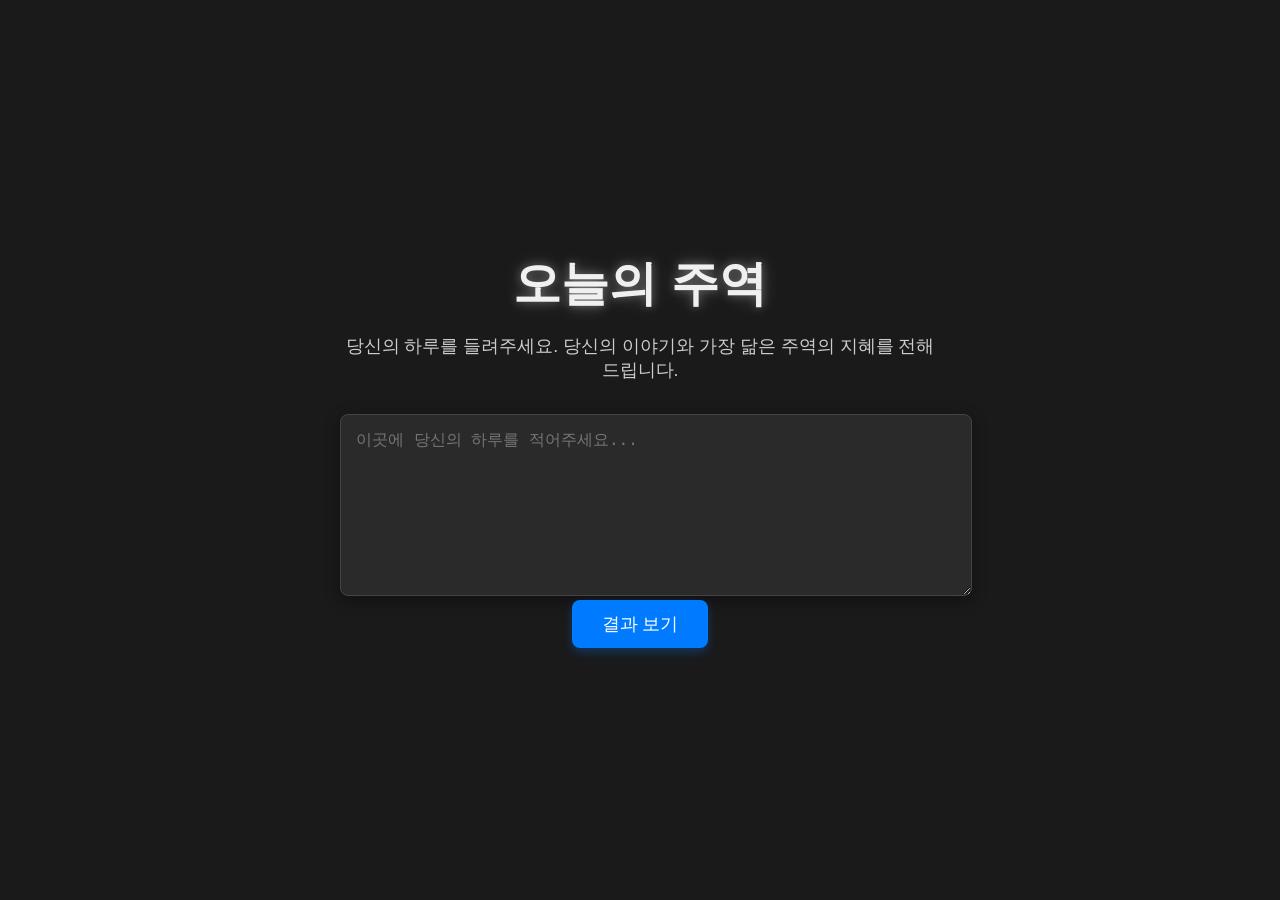
==== index.html @ f82d8622 "feat: implement daily I Ching fortune telling application" ====
<!DOCTYPE html>
<html lang="ko">
<head>
    <meta charset="UTF-8">
    <meta name="viewport" content="width=device-width, initial-scale=1.0">
    <title>오늘의 주역</title>
    <link rel="stylesheet" href="style.css">
</head>
<body>
    <main>
        <header>
            <h1>오늘의 주역</h1>
            <p>당신의 하루를 들려주세요. 당신의 이야기와 가장 닮은 주역의 지혜를 전해드립니다.</p>
        </header>

        <section class="input-section">
            <textarea id="story-input" placeholder="이곳에 당신의 하루를 적어주세요..."></textarea>
            <button id="get-fortune-btn">결과 보기</button>
        </section>

        <section id="result-section" class="hidden">
            <div class="result-card">
                <h2 id="괘-name"></h2>
                <div id="hexagram"></div>
                <p id="괘-description"></p>
            </div>
        </section>
    </main>
    <script src="main.js" type="module"></script>
</body>
</html>
---- style.css ----
body {
    font-family: 'Noto Sans KR', sans-serif;
    background-color: #1a1a1a;
    color: #f0f0f0;
    display: flex;
    justify-content: center;
    align-items: center;
    min-height: 100vh;
    margin: 0;
    background-image: subtle-noise.png;
}

main {
    width: 90%;
    max-width: 600px;
    text-align: center;
}

header h1 {
    font-size: 3rem;
    font-weight: 700;
    margin-bottom: 0.5rem;
    color: #f0f0f0;
    text-shadow: 0 0 10px rgba(255, 255, 255, 0.3), 0 0 20px rgba(255, 255, 255, 0.2);
}

header p {
    font-size: 1.1rem;
    color: #ccc;
    margin-bottom: 2rem;
}

.input-section {
    margin-bottom: 2rem;
}

#story-input {
    width: 100%;
    height: 150px;
    padding: 15px;
    border: 1px solid #444;
    border-radius: 8px;
    background-color: #2a2a2a;
    color: #f0f0f0;
    font-size: 1rem;
    resize: vertical;
    box-shadow: 0 4px 15px rgba(0, 0, 0, 0.4);
}

#get-fortune-btn {
    padding: 12px 30px;
    border: none;
    border-radius: 8px;
    background-color: #007bff;
    color: white;
    font-size: 1.1rem;
    cursor: pointer;
    transition: all 0.3s ease;
    box-shadow: 0 4px 10px rgba(0, 123, 255, 0.3);
}

#get-fortune-btn:hover {
    background-color: #0056b3;
    transform: translateY(-2px);
    box-shadow: 0 6px 15px rgba(0, 123, 255, 0.5);
}

#result-section {
    padding: 2rem;
    background-color: #2a2a2a;
    border-radius: 12px;
    box-shadow: 0 8px 30px rgba(0, 0, 0, 0.5);
}

.result-card h2 {
    font-size: 2rem;
    color: #00aaff;
    margin-bottom: 1rem;
}

#hexagram {
    margin: 1.5rem 0;
    font-size: 3rem;
    letter-spacing: 0.5rem;
    display: flex;
    flex-direction: column;
    align-items: center;
}

.hidden {
    display: none;
}
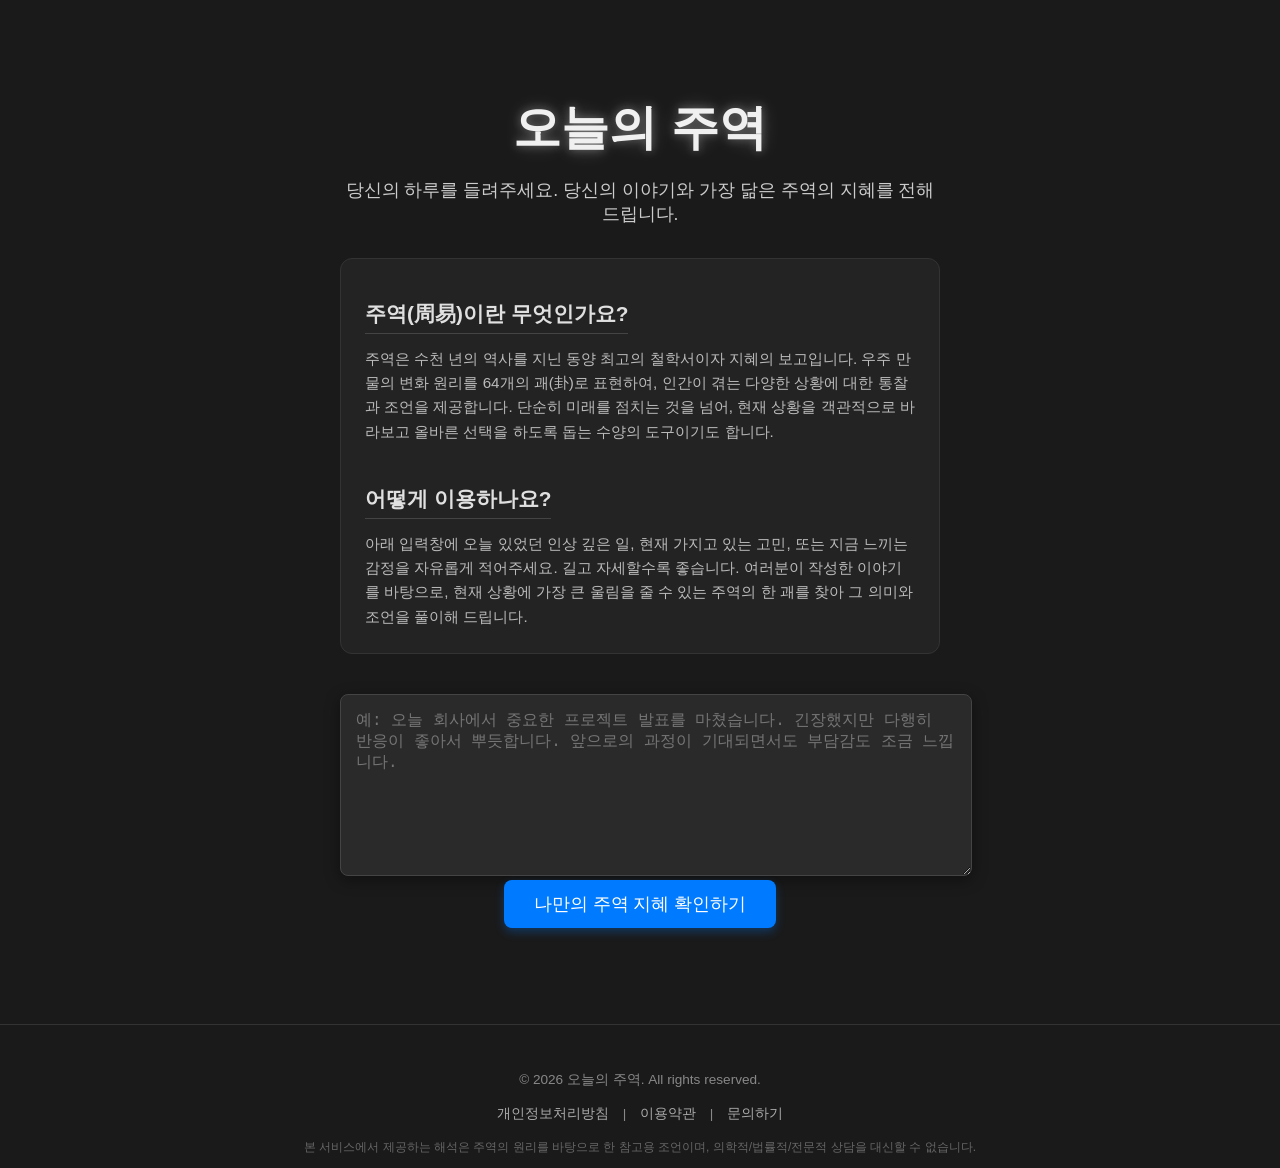
==== commit 0fb101b4: "feat: enhance content and layout for AdSense policy compliance" ====
--- a/index.html
+++ b/index.html
@@ -3,8 +3,12 @@
 <head>
     <meta charset="UTF-8">
     <meta name="viewport" content="width=device-width, initial-scale=1.0">
-    <title>오늘의 주역</title>
+    <meta name="google-adsense-account" content="ca-pub-2599900779484800">
+    <title>오늘의 주역 - 당신의 하루를 비추는 오래된 지혜</title>
+    <meta name="description" content="오늘 하루 겪은 일이나 감정을 적어주시면, 동양 최고의 고전 '주역(주역)'의 64괘 중 가장 알맞은 지혜를 찾아 위로와 조언을 전해드립니다.">
     <link rel="stylesheet" href="style.css">
+    <script async src="https://pagead2.googlesyndication.com/pagead/js/adsbygoogle.js?client=ca-pub-2599900779484800"
+     crossorigin="anonymous"></script>
 </head>
 <body>
     <main>
@@ -13,9 +17,20 @@
             <p>당신의 하루를 들려주세요. 당신의 이야기와 가장 닮은 주역의 지혜를 전해드립니다.</p>
         </header>
 
+        <section class="info-section">
+            <article>
+                <h2>주역(周易)이란 무엇인가요?</h2>
+                <p>주역은 수천 년의 역사를 지닌 동양 최고의 철학서이자 지혜의 보고입니다. 우주 만물의 변화 원리를 64개의 괘(卦)로 표현하여, 인간이 겪는 다양한 상황에 대한 통찰과 조언을 제공합니다. 단순히 미래를 점치는 것을 넘어, 현재 상황을 객관적으로 바라보고 올바른 선택을 하도록 돕는 수양의 도구이기도 합니다.</p>
+            </article>
+            <article>
+                <h2>어떻게 이용하나요?</h2>
+                <p>아래 입력창에 오늘 있었던 인상 깊은 일, 현재 가지고 있는 고민, 또는 지금 느끼는 감정을 자유롭게 적어주세요. 길고 자세할수록 좋습니다. 여러분이 작성한 이야기를 바탕으로, 현재 상황에 가장 큰 울림을 줄 수 있는 주역의 한 괘를 찾아 그 의미와 조언을 풀이해 드립니다.</p>
+            </article>
+        </section>
+
         <section class="input-section">
-            <textarea id="story-input" placeholder="이곳에 당신의 하루를 적어주세요..."></textarea>
-            <button id="get-fortune-btn">결과 보기</button>
+            <textarea id="story-input" placeholder="예: 오늘 회사에서 중요한 프로젝트 발표를 마쳤습니다. 긴장했지만 다행히 반응이 좋아서 뿌듯합니다. 앞으로의 과정이 기대되면서도 부담감도 조금 느낍니다."></textarea>
+            <button id="get-fortune-btn">나만의 주역 지혜 확인하기</button>
         </section>
 
         <section id="result-section" class="hidden">
@@ -23,9 +38,22 @@
                 <h2 id="괘-name"></h2>
                 <div id="hexagram"></div>
                 <p id="괘-description"></p>
+                <div class="action-buttons">
+                    <button id="reset-btn" onclick="location.reload()">다시 하기</button>
+                </div>
             </div>
         </section>
     </main>
+    
+    <footer>
+        <p>&copy; 2026 오늘의 주역. All rights reserved.</p>
+        <nav>
+            <a href="/privacy.html">개인정보처리방침</a> | 
+            <a href="/terms.html">이용약관</a> |
+            <a href="mailto:contact@example.com">문의하기</a>
+        </nav>
+        <p class="disclaimer">본 서비스에서 제공하는 해석은 주역의 원리를 바탕으로 한 참고용 조언이며, 의학적/법률적/전문적 상담을 대신할 수 없습니다.</p>
+    </footer>
     <script src="main.js" type="module"></script>
 </body>
 </html>
--- a/style.css
+++ b/style.css
@@ -4,17 +4,20 @@
     background-color: #1a1a1a;
     color: #f0f0f0;
     display: flex;
-    justify-content: center;
+    flex-direction: column;
     align-items: center;
     min-height: 100vh;
     margin: 0;
-    background-image: subtle-noise.png;
 }
 
 main {
+    flex: 1;
     width: 90%;
     max-width: 600px;
     text-align: center;
+    padding-top: 4rem;
+    display: flex;
+    flex-direction: column;
 }
 
 header h1 {
@@ -91,3 +94,88 @@
 .hidden {
     display: none;
 }
+
+/* New Styles for AdSense Compliance & UX Improvement */
+.info-section {
+    text-align: left;
+    margin-bottom: 2.5rem;
+    padding: 1.5rem;
+    background-color: rgba(42, 42, 42, 0.6);
+    border-radius: 12px;
+    border: 1px solid #333;
+}
+
+.info-section article {
+    margin-bottom: 1.5rem;
+}
+
+.info-section article:last-child {
+    margin-bottom: 0;
+}
+
+.info-section h2 {
+    font-size: 1.3rem;
+    color: #e0e0e0;
+    margin-bottom: 0.8rem;
+    border-bottom: 1px solid #444;
+    padding-bottom: 0.3rem;
+    display: inline-block;
+}
+
+.info-section p {
+    font-size: 0.95rem;
+    line-height: 1.6;
+    color: #bbb;
+    margin: 0;
+}
+
+.action-buttons {
+    margin-top: 2rem;
+}
+
+#reset-btn {
+    padding: 10px 20px;
+    border: 1px solid #555;
+    border-radius: 8px;
+    background-color: transparent;
+    color: #ccc;
+    font-size: 1rem;
+    cursor: pointer;
+    transition: all 0.3s ease;
+}
+
+#reset-btn:hover {
+    background-color: #333;
+    color: white;
+}
+
+footer {
+    margin-top: 4rem;
+    padding-top: 2rem;
+    border-top: 1px solid #333;
+    text-align: center;
+    width: 100%;
+    font-size: 0.85rem;
+    color: #888;
+}
+
+footer nav {
+    margin: 1rem 0;
+}
+
+footer nav a {
+    color: #aaa;
+    text-decoration: none;
+    margin: 0 10px;
+    transition: color 0.2s;
+}
+
+footer nav a:hover {
+    color: #fff;
+}
+
+.disclaimer {
+    font-size: 0.75rem;
+    margin-top: 1rem;
+    color: #666;
+}
